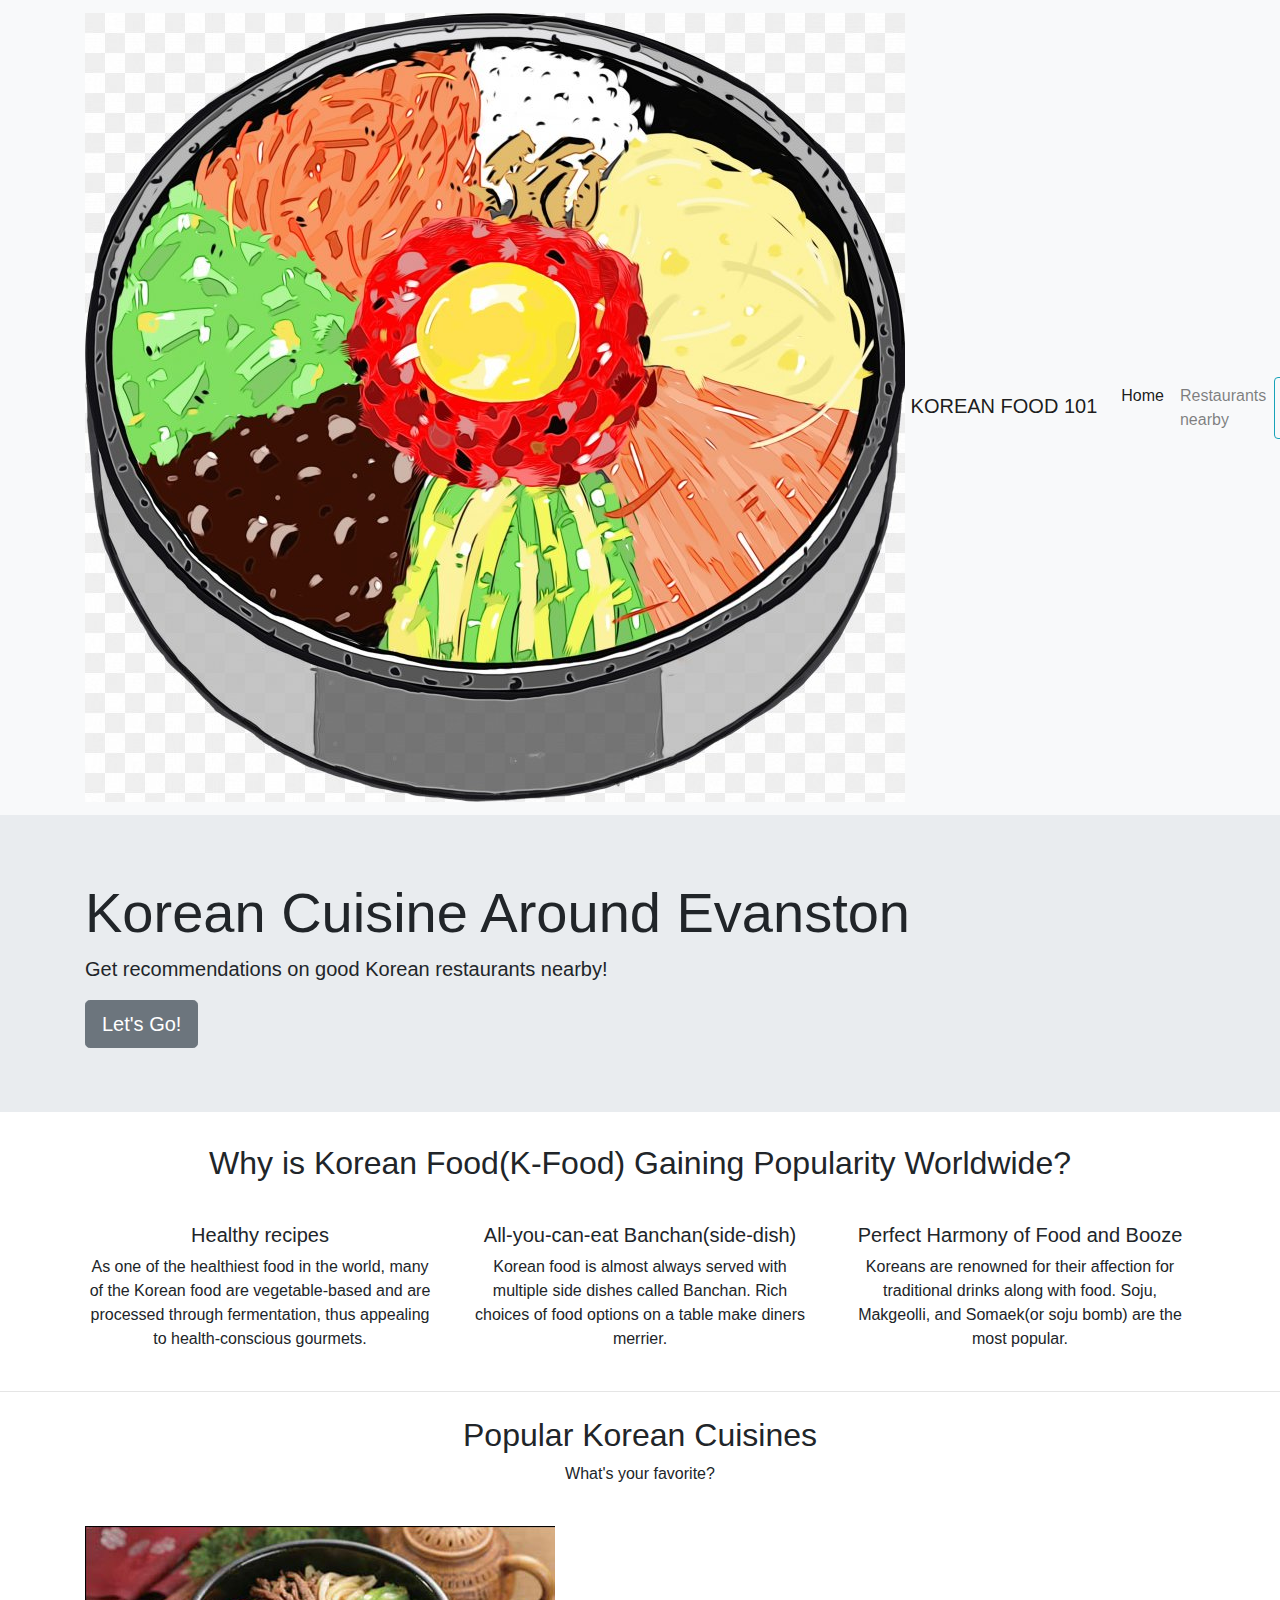
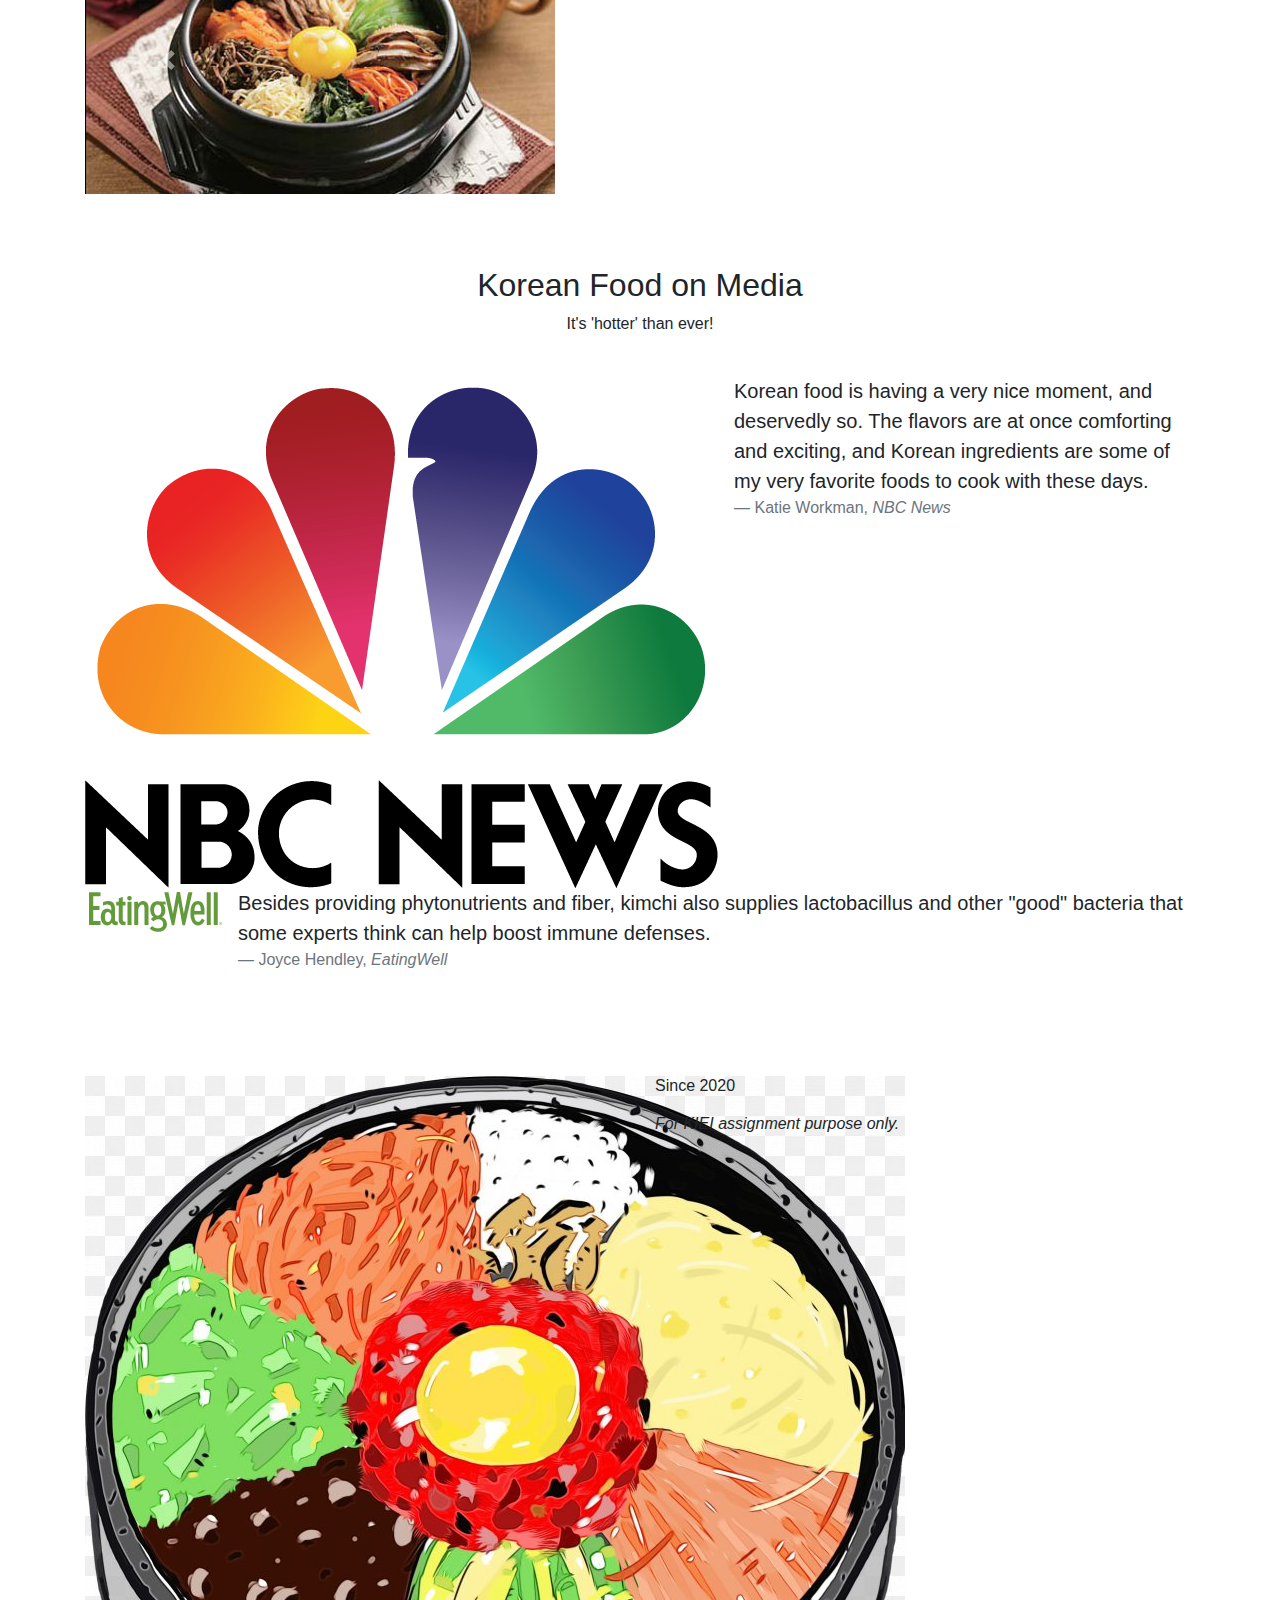
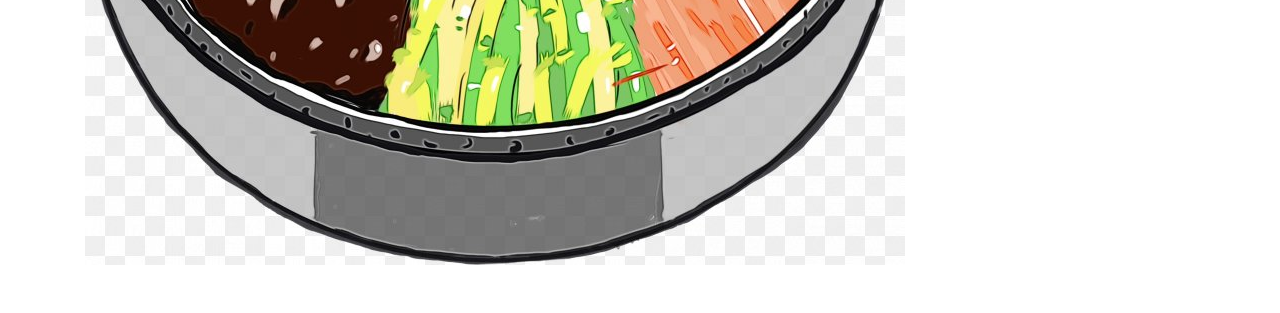
==== index.html @ bef48d37 "Initial commit" ====
<!doctype html>
<html lang="en">
  <head>
    <meta charset="utf-8">
    <meta name="viewport" content="width=device-width, initial-scale=1, shrink-to-fit=no">
    <link href="https://fonts.googleapis.com/css?family=Raleway|Roboto+Slab|Permanent+Marker&display=swap" rel="stylesheet">
    <link rel="stylesheet" href="https://use.fontawesome.com/releases/v5.6.3/css/all.css" integrity="sha384-UHRtZLI+pbxtHCWp1t77Bi1L4ZtiqrqD80Kn4Z8NTSRyMA2Fd33n5dQ8lWUE00s/" crossorigin="anonymous">
    <link rel="stylesheet" href="https://stackpath.bootstrapcdn.com/bootstrap/4.4.1/css/bootstrap.min.css" integrity="sha384-Vkoo8x4CGsO3+Hhxv8T/Q5PaXtkKtu6ug5TOeNV6gBiFeWPGFN9MuhOf23Q9Ifjh" crossorigin="anonymous">
    <link rel="stylesheet" href="styles.css">
    <title>Welcome to Korean Food 101</title>
  </head>

  <body>
    <nav class="navbar navbar-expand-lg navbar-light bg-light">
      <div class="container">
        <a class="navbar-brand" href="#">
          <img src="Kfood.png" class="d-inline-block align-middle">
          KOREAN FOOD 101
        </a>
        <button class="navbar-toggler" type="button" data-toggle="collapse" data-target="#navbarNavAltMarkup" aria-controls="navbarNavAltMarkup" aria-expanded="false" aria-label="Toggle navigation">
          <span class="navbar-toggler-icon"></span>
        </button>
        <div class="collapse navbar-collapse" id="navbarNavAltMarkup">
          <div class="navbar-nav mr-auto">
            <a class="nav-item nav-link active" href="index.html">Home <span class="sr-only">(current)</span></a>
            <a class="nav-item nav-link" href="restaurants.html">Restaurants nearby</a>
          </div>
          <div class="navbar-nav ml-auto">
            <a class="btn btn-outline-info" href="contact.html">Contact Me</a>
          </div>
        </div>
      </div>
    </nav>

    <div class="jumbotron jumbotron-fluid">
      <div class="container">
        <h1 class="display-4">Korean Cuisine Around Evanston</h1 class="display-4">
        <p class="lead">Get recommendations on good Korean restaurants nearby!</p>
        <a class="btn btn-secondary btn-lg" href="restaurants.html" role="button">Let's Go!</a>
      </div>
    </div>

    <div class="container">
      <div class="row">
        <div class="col text-center">
          <h2>Why is Korean Food(K-Food) Gaining Popularity Worldwide?</h2>
        </div>
      </div>
      <div class="row mt-4">
        <div class="col-sm-4 text-center">
          <h1><i class="fas fa-heartbeat"></i></h1>
          <h5>Healthy recipes</h5>
          <p>As one of the healthiest food in the world, many of the Korean food are vegetable-based and are processed through fermentation, thus appealing to health-conscious gourmets.</p>
        </div>
        <div class="col-sm-4 text-center">
          <h1><i class="fas fa-utensils"></i></h1>
          <h5>All-you-can-eat Banchan(side-dish)</h5>
          <p>Korean food is almost always served with multiple side dishes called Banchan. Rich choices of food options on a table make diners merrier.</p>
        </div>
        <div class="col-sm-4 text-center">
          <h1><i class="fas fa-wine-glass-alt"></i></h1>
          <h5>Perfect Harmony of Food and Booze</h5>
          <p>Koreans are renowned for their affection for traditional drinks along with food. Soju, Makgeolli, and Somaek(or soju bomb) are the most popular.</p>
        </div>
      </div>
    </div>

    <hr class="my-4">
    <div class="container">
      <div class="row">
        <div class="col text-center">
          <h2>Popular Korean Cuisines</h2>
          <p>What's your favorite?</p>
        </div>
      </div>
      <div id="carouselExampleControls" class="carousel slide mt-4" data-ride="carousel">
        <div class="carousel-inner">
          <div class="carousel-item active">
            <img src="Bibimbap.jpg" class="img-fluid" alt="Bibimbap">
          </div>
          <div class="carousel-item">
            <img src="Bulgogi.jpg" class="img-fluid" alt="Bulgogi">
          </div>
        </div>
        <a class="carousel-control-prev" href="#carouselExampleControls" role="button" data-slide="prev">
          <span class="carousel-control-prev-icon" aria-hidden="true"></span>
          <span class="sr-only">Previous</span>
        </a>
        <a class="carousel-control-next" href="#carouselExampleControls" role="button" data-slide="next">
          <span class="carousel-control-next-icon" aria-hidden="true"></span>
          <span class="sr-only">Next</span>
        </a>
      </div>
    </div>

    <div class="testimonials my-4 py-4">
      <div class="container">
        <div class="row my-4">
          <div class="col text-center">
            <h2>Korean Food on Media</h2>
            <p>It's 'hotter' than ever!</p>
          </div>
        </div>

        <ul class="list-unstyled">
          <li class="media">
            <img src="NBClogo.png" class="mr-3" alt="Pic">
            <div class="media-body">
              <blockquote class="blockquote">
                <p class="mb-0">Korean food is having a very nice moment, and deservedly so. The flavors are at once comforting and exciting, and Korean ingredients are some of my very favorite foods to cook with these days.</p>
                <footer class="blockquote-footer">Katie Workman, <cite title="NBC News">NBC News</cite></footer>
              </blockquote>
            </div>
          </li>
          <li class="media">
            <img src="Eatingwell.PNG" class="mr-3" alt="Pic">
            <div class="media-body">
              <blockquote class="blockquote">
                <p class="mb-0">Besides providing phytonutrients and fiber, kimchi also supplies lactobacillus and other "good" bacteria that some experts think can help boost immune defenses.</p>
                <footer class="blockquote-footer">Joyce Hendley, <cite title="Eatingwell">EatingWell</cite></footer>
              </blockquote>
            </div>
          </li>
        </ul>
      </div>
    </div>

    <div class="container footer">
      <div class="row my-5">
        <div class="col-sm-6">
          <img src="Kfood.png">
        </div>
        <div class="col-sm-3">
          <h6>Since 2020</h6>
          <p class="mt-3"><em>For KIEI assignment purpose only.</em></p>
        </div>
      </div>
    </div>
  </body>
</html>
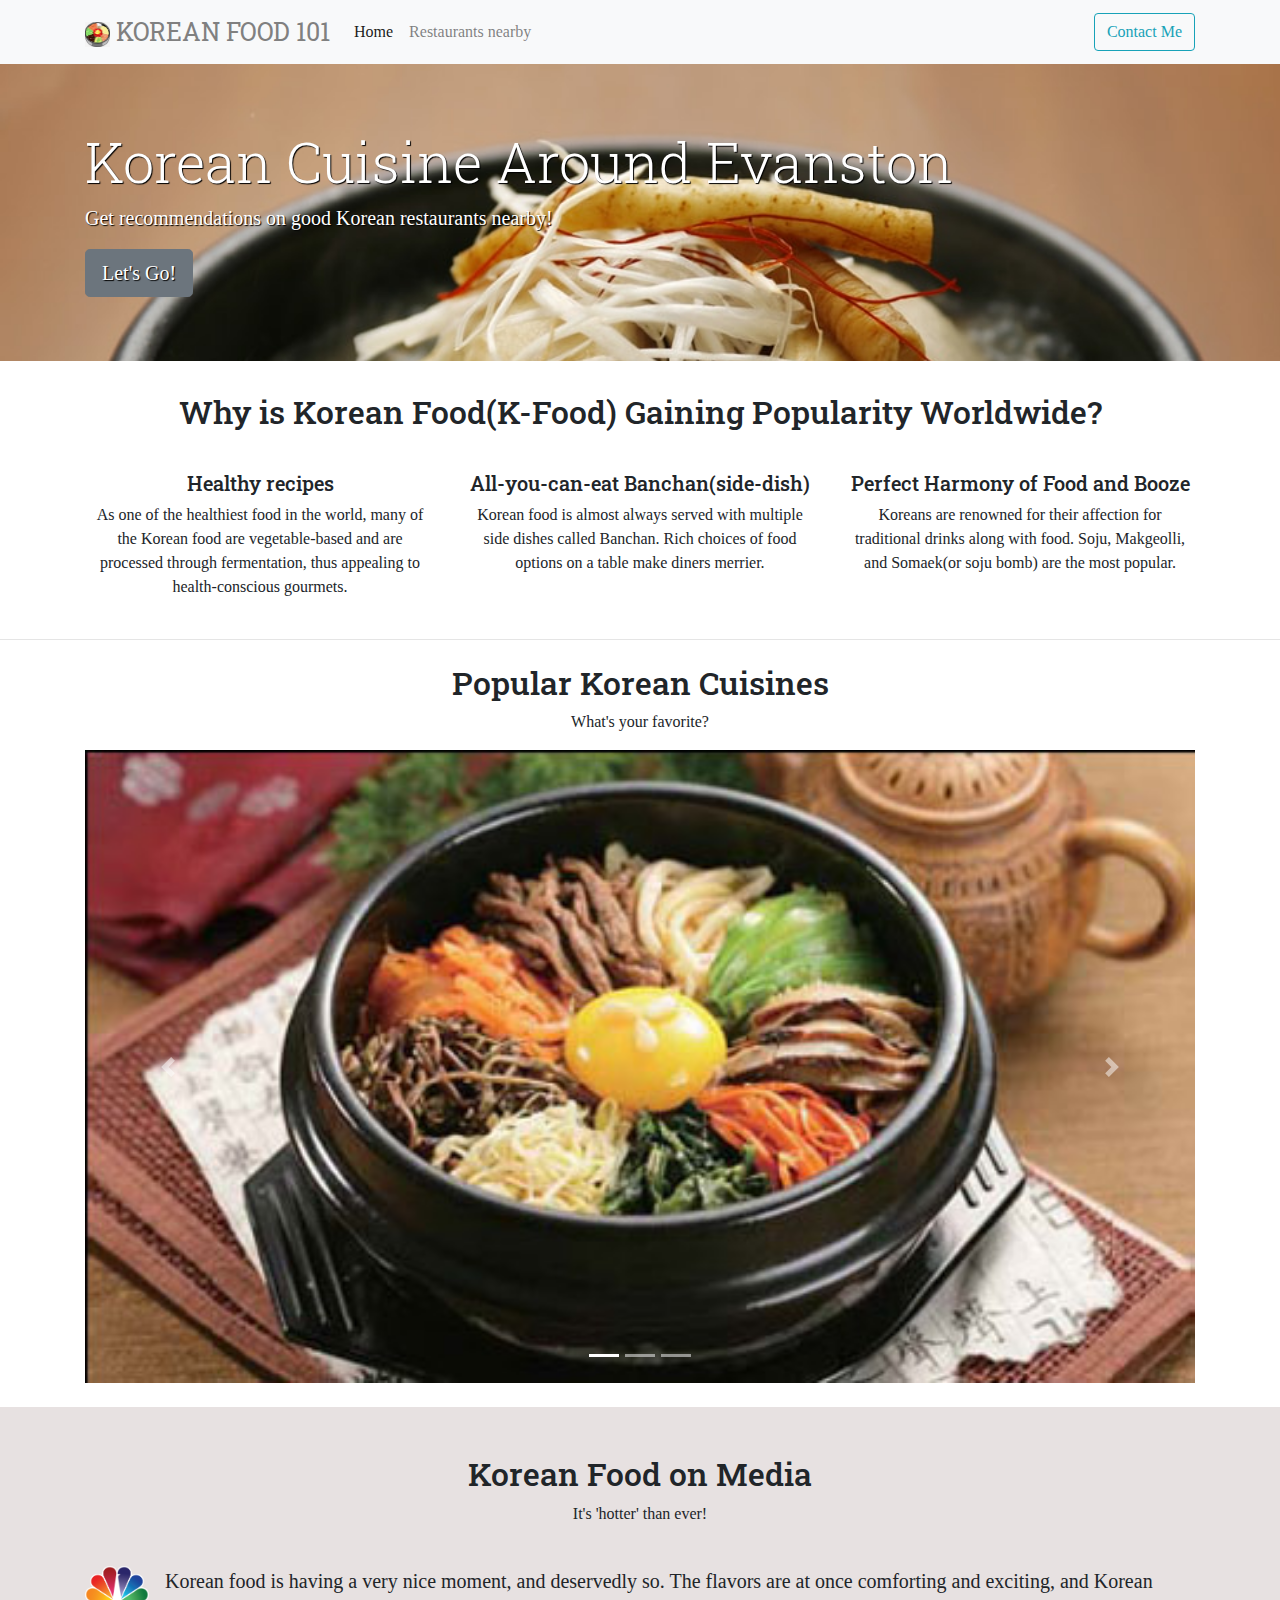
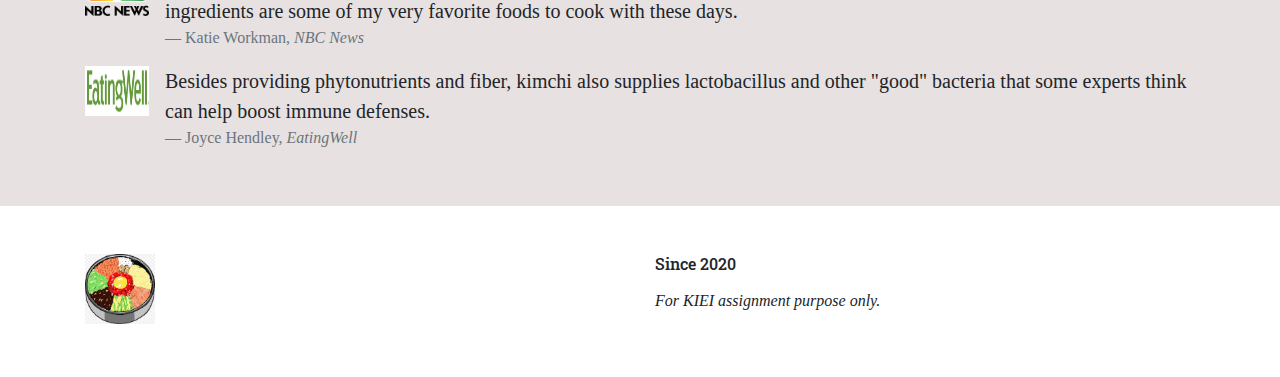
==== commit ac0f43ea: "." ====
--- a/index.html
+++ b/index.html
@@ -73,20 +73,31 @@
           <p>What's your favorite?</p>
         </div>
       </div>
-      <div id="carouselExampleControls" class="carousel slide mt-4" data-ride="carousel">
+      <div id="carouselExampleIndicators" class="carousel slide" data-ride="carousel">
+        <ol class="carousel-indicators">
+          <li data-target="#carouselExampleIndicators" data-slide-to="0" class="active"></li>
+          <li data-target="#carouselExampleIndicators" data-slide-to="1"></li>
+          <li data-target="#carouselExampleIndicators" data-slide-to="2"></li>
+        </ol>
         <div class="carousel-inner">
           <div class="carousel-item active">
-            <img src="Bibimbap.jpg" class="img-fluid" alt="Bibimbap">
+            <img src="Bibimbap.jpg" class="d-block w-100" alt="Bibimbap">
           </div>
           <div class="carousel-item">
-            <img src="Bulgogi.jpg" class="img-fluid" alt="Bulgogi">
+            <img src="Bulgogi.jpg" class="d-block w-100" alt="Bulgogi">
+          </div>
+          <div class="carousel-item">
+            <img src="Samgyupsal.jpg" class="d-block w-100" alt="Samgyupsal">
+          </div>
+          <div class="carousel-item">
+            <img src="Tteokbokki.jpg" class="d-block w-100" alt="Tteokbokki">
           </div>
         </div>
-        <a class="carousel-control-prev" href="#carouselExampleControls" role="button" data-slide="prev">
+        <a class="carousel-control-prev" href="#carouselExampleIndicators" role="button" data-slide="prev">
           <span class="carousel-control-prev-icon" aria-hidden="true"></span>
           <span class="sr-only">Previous</span>
         </a>
-        <a class="carousel-control-next" href="#carouselExampleControls" role="button" data-slide="next">
+        <a class="carousel-control-next" href="#carouselExampleIndicators" role="button" data-slide="next">
           <span class="carousel-control-next-icon" aria-hidden="true"></span>
           <span class="sr-only">Next</span>
         </a>
@@ -136,5 +147,8 @@
         </div>
       </div>
     </div>
+    <script src="https://code.jquery.com/jquery-3.4.1.slim.min.js" integrity="sha384-J6qa4849blE2+poT4WnyKhv5vZF5SrPo0iEjwBvKU7imGFAV0wwj1yYfoRSJoZ+n" crossorigin="anonymous"></script>
+    <script src="https://cdn.jsdelivr.net/npm/popper.js@1.16.0/dist/umd/popper.min.js" integrity="sha384-Q6E9RHvbIyZFJoft+2mJbHaEWldlvI9IOYy5n3zV9zzTtmI3UksdQRVvoxMfooAo" crossorigin="anonymous"></script>
+    <script src="https://stackpath.bootstrapcdn.com/bootstrap/4.4.1/js/bootstrap.min.js" integrity="sha384-wfSDF2E50Y2D1uUdj0O3uMBJnjuUD4Ih7YwaYd1iqfktj0Uod8GCExl3Og8ifwB6" crossorigin="anonymous"></script>
   </body>
 </html>--- a/styles.css
+++ b/styles.css
@@ -0,0 +1,65 @@
+/* Typography */
+body {
+  font-family: 'Manrope';
+}
+/* Except we're using more specific rules to override the headlines */
+h1, h2, h3, h4, h5, h6 {
+  font-family: 'Roboto Slab', serif;
+}
+/* And the "logo" */
+.navbar-brand {
+  font-family: 'Roboto Slab';
+  font-size: 25px;
+}
+.navbar-brand img {
+  width: 25px;
+  height: 25px;
+}
+.navbar-light .navbar-brand {
+  color: gray;
+}
+
+/* Navbar background color */
+.navbar {
+  background-color: black;
+}
+
+/* Jumbotron background and font styles */
+.jumbotron {
+  /* Background */
+  background-attachment: fixed;
+  background-image: url(jumboback.jpg);
+  background-repeat: no-repeat;
+  background-size: cover;
+
+  /* Fonts */
+  /* The text-shadow helps the white text stand out better on a darker background */
+  color: white;
+  text-shadow: 1px 1px 1px black;
+}
+
+/* The background color of the "testimonials" part */
+.testimonials {
+  background-color: #e7e1e1;
+}
+
+/* The size of the testimonials images */
+.media img {
+  width: 64px;
+  height: 50px;
+}
+
+/* restaurants */
+.restaurants {
+  background-color: white;
+}
+.restaurants h1 {
+  font-family: 'Manrope';
+  color: blueviolet;
+}
+
+/* The footer */
+.footer img {
+  width: 70px;
+  height: 70px;
+}